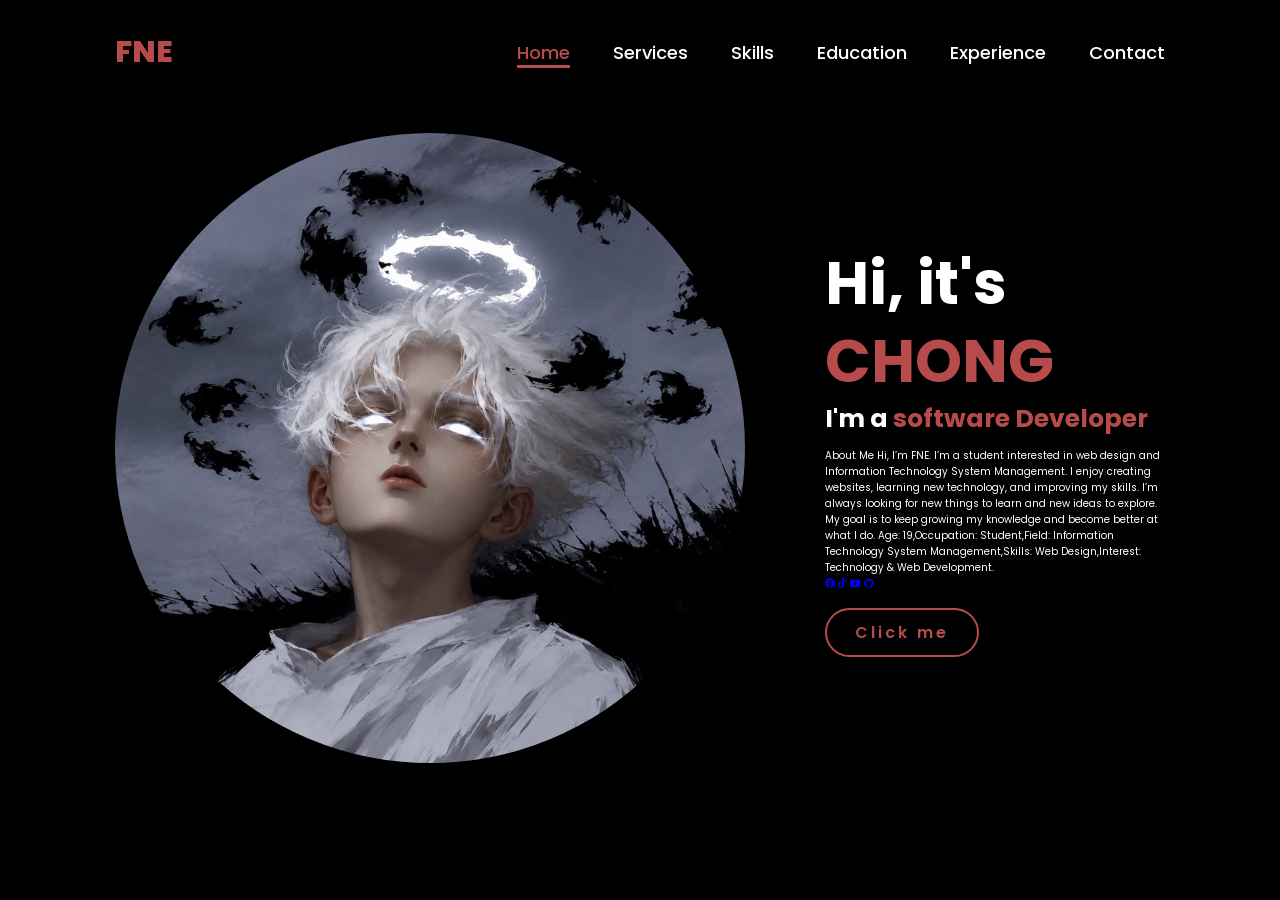
==== index.html @ 31593e94 "Add files via upload" ====
<!DOCTYPE html>
<html lang="en">
<head>
    <meta charset="UTF-8">
    <meta name="viewport" content="width=device-width, initial-scale=1.0">
    <link rel="stylesheet" href="https://cdnjs.cloudflare.com/ajax/libs/font-awesome/6.5.2/css/all.min.css">
    <link rel="stylesheet" href="style.css">
    <title>Portfolio Website</title>
    <iframe src="Audio.mp3" allow="autoplay" style="display:none" id="iframeAudio"></iframe>
</head>
<body>
    <header>
        <a href="#" class="logo">FNE</a>

        <nav>
           <a href="#" class="active"> Home</a>
           <a href="#" >Services</a>
           <a href="#" >Skills</a>
           <a href="#" >Education</a>
           <a href="#" >Experience</a>
           <a href="#" >Contact</a>
        </nav>
    </header>
    <section class="home">
        <div class="home-img">
            <img src="main.jpg" alt="">
        </div>
        <div class="home-content">
            <h1>Hi, it's<span> CHONG</span></h1>
            <h3 class="typing-text">I'm a <span></span></h3>
            <p>About Me

Hi, I’m FNE. I’m a student interested in web design and Information Technology System Management. I enjoy creating websites, learning new technology, and improving my skills.
I’m always looking for new things to learn and new ideas to explore. My goal is to keep growing my knowledge and become better at what I do. Age: 19,Occupation: Student,Field: Information Technology System Management,Skills: Web Design,Interest: Technology & Web Development.</p>
            <div class="social_icons">
                <a href="https://www.facebook.com/profile.php?id=100078451383620&mibextid=9R9pXO"><i class="fa-brands fa-facebook"></i></a>
                <a href="https://www.tiktok.com/@chong_fox?is_from_webapp=1&sender_device=pc"><i class="fa-brands fa-tiktok"></i></a>
                <a href="https://youtube.com/@chong_Fox?si=JwWrrCIn8scsiDGR"><i class="fa-brands fa-youtube"></i></a>
                <a href="https://github.com"><i class="fa-brands fa-github"></i></a>
            </div>
            <br>
            <a href="https://discord.gg/NR728aMjKQ" class="btn">Click me</a>
        </div>
    </section>
</body>
</html>
---- style.css ----
@import url('https://fonts.googleapis.com/css2?family=Poppins:wght@100;200;300;400;500;600&display=swap');

*{
    margin: 0;
    padding: 0;
    box-sizing: border-box;
    text-decoration: none;
    border: none;
    outline: none;
    font-family: 'Poppins', sans-serif;
}

html{
    font-size: 62.5%;
}

body{
    width: 100%;
    height: 100vh;
    overflow-x: hidden;
    background-color: black;
    color: white;
}

header{
    margin-top: 20px;
    position: fixed;
    top: 0;
    left: 0;
    width: 100%;
    padding: 1rem 9%;
    background-color: transparent;
    filter: drop-shadow(10px);
    display: flex;
    justify-content: space-between;
    align-items: center;
    z-index: 100;
}

.logo{
    font-size: 3rem;
    color: #b74b4b;
    font-weight: 800;
    cursor: pointer;
    transition: 0.5s ease;
}

.logo:hover{
    transform: scale(1.1);
}

nav a{
    font-size: 1.8rem;
    color: white;
    margin-left: 4rem;
    font-weight: 500;
    transition: 0.3s ease;
    border-bottom: 3px solid transparent;
}

nav a:hover,
nav a.active{
    color: #b74b4b;
    border-bottom: 3px solid #b74b4b;
}

@media(max-width){
    nav{
        position: absolute;
        display: none;
        top: 0;
        right: 0;
        width: 40%;
        border-left: 3px solid #b74b4b;
        border-bottom: 3px solid #b74b4b;
        border-bottom-left-radius: 2rem;
        padding: 1rem solid;
        background-color: #161616;
        border-top: 0.1rem solid rgba(0,0,0,0.1);
    }

    nav.active{
        display: block;
    }

    nav a{
        display: block;
        font-size: 2rem;
        margin: 3rem 0;
    }

    nav a:hover
    nav a.active{
        padding: 1rem;
        border-radius: 0.5rem;
        border-bottom: 0.5rem solid #b74b4b;
    }
}

section{
    min-height: 100vh;
    padding: 5rem 9% 5rem;
}

.home{
    display: flex;
    justify-content: center;
    align-items: center;
    gap: 8rem;
    background-color: black;
}

.home .home-content h1{
    font-size: 6rem;
    font-weight: 700;
    line-height: 1.3;
}

span{
    color:#b74b4b
}

.home-content h3{
    font-size: 4rem;
    margin-bottom: 1rem;
    font-weight: 700;
}

.home-img{
    border-radius:50%;
}

.home-img img{
    position: relative;
    width: 32vw;
    border-radius: 50%;
    box-shadow: 0 0 25px solid #b74b4b;
    cursor: pointer;
    transition: 0.2s linear;
}

.home-img img:hover{
    font-size: 1.8rem;
    font-weight: 500;
}

.social-icons a{
    display: inline-flex;
    justify-content: center;
    align-items: center;
    width: 4rem;
    height: 4rem;
    background-color: transparent;
    border: 0.2rem solid #b74b4b;
    font-size: 2rem;
    border-radius: 50%;
    margin: 3rem 1.5rem 3rem 0;
    transition: 0.3s ease;
    color: #b74b4b;
}

.social-icons a:hover{
    color: black;
    transform: scale(1.3) translateY(-5px);
    background-color: #b74b4b;
    box-shadow:0 0 25px #b74b4b;
}

.btn{
    display: inline-block;
    padding: 1rem 2.8rem;
    background-color: black;
    border-radius: 4rem;
    font-size: 1.6rem;
    color: #b74b4b;
    letter-spacing: 0.3rem;
    font-weight: 600;
    border: 2px solid #b74b4b;
    transition: 0.3s ease;
    cursor: pointer;
}

.btn:hover{
    transform: scale3d(1.03);
    background-color: #b74b4b;
    color: black;
    box-shadow: 0 0 25px #b74b4b;
}

.typing-text{
    font-size: 34px;
    font-weight: 600;
    min-width: 280px;
}

.typing-text span{
    position: relative;
}

.typing-text span::before{
    content: "software Developer";
    color: #b74b4b;
    animation: words 20s infinite;
}

.typing-text span::after{
    content: "";
    background-color: black;
    position: absolute;
    width: calc(100% + 8px);
    height: 100%;
    border-left: 3px solid black;
    right: -8;
    animation: cursor 0.6s infinite;
}

@keyframes cursor{
    to{
        border-left: 3px solid #b74b4b;
    }
}

@keyframes words{
    0%, 20%{
        content: "Web Developer";
    }
    21%, 40%{
        content: "Software Developer";
    }
    41%, 60%{
        content: "Graphic Designer";
    }
    61%, 80%{
        content: "Youtuber";
    }
}

@media (max-width: 1000px){
    .home{
        gap:4rem;
    }
}

@media(max-width:995px){
    .home{
    flex-direction: column;
    margin: 5rem 4rem;
    }
}

.home .home-content h3{
    font-size: 2.5rem;
}

.home-content h1{
    font-size: 5rem;
}

.home-img img{
    width: 70vh;
}
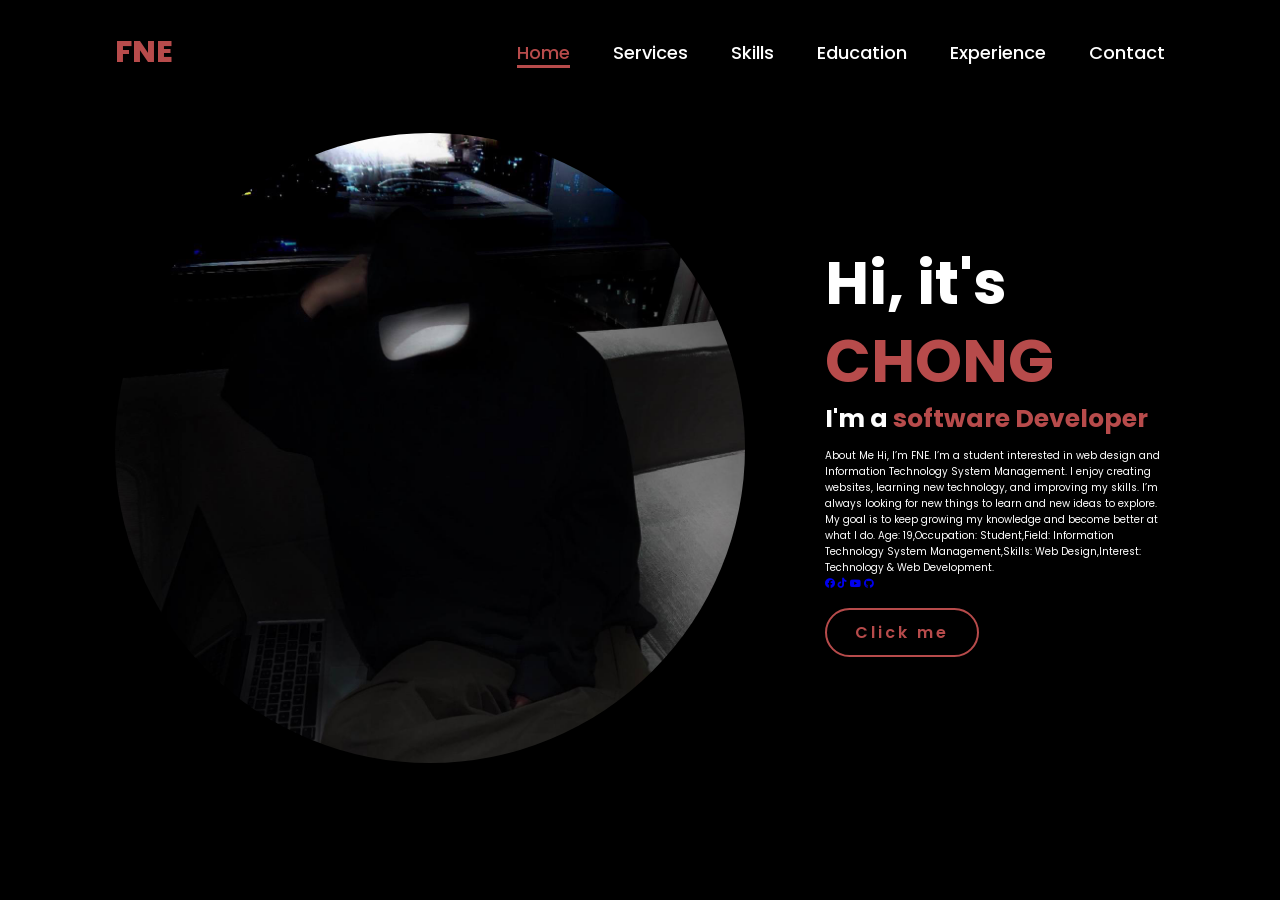
==== commit f923b1d2: "Fix image source and maintain HTML structure Updated image source in home section and ensured proper" ====
--- a/index.html
+++ b/index.html
@@ -23,7 +23,7 @@
     </header>
     <section class="home">
         <div class="home-img">
-            <img src="main.jpg" alt="">
+            <img src="2main.jpg" alt="">
         </div>
         <div class="home-content">
             <h1>Hi, it's<span> CHONG</span></h1>
@@ -43,4 +43,4 @@
         </div>
     </section>
 </body>
-</html>+</html>
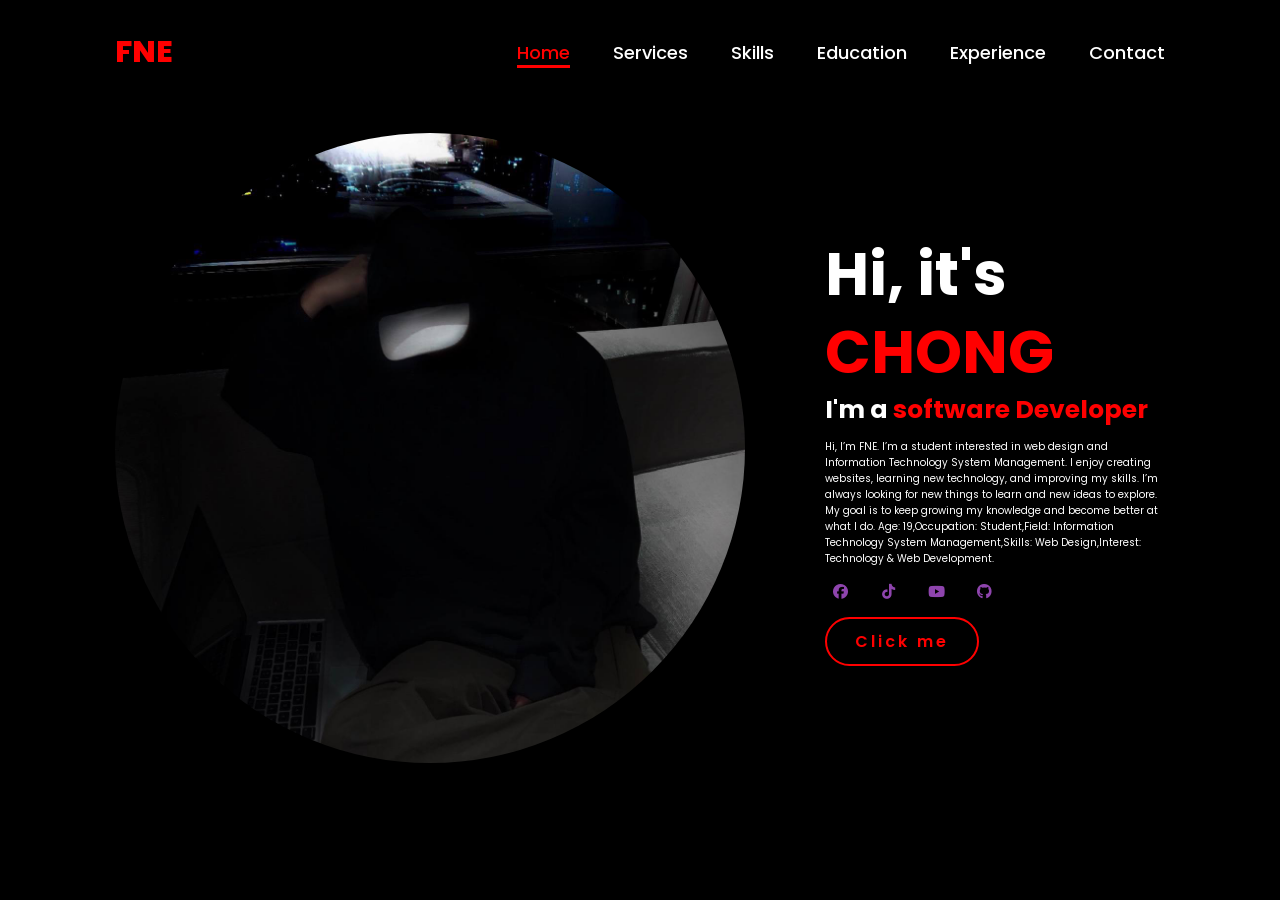
==== commit 6d269f64: "Update portfolio website" ====
--- a/index.html
+++ b/index.html
@@ -1,46 +1,47 @@
-<!DOCTYPE html>
-<html lang="en">
-<head>
-    <meta charset="UTF-8">
-    <meta name="viewport" content="width=device-width, initial-scale=1.0">
-    <link rel="stylesheet" href="https://cdnjs.cloudflare.com/ajax/libs/font-awesome/6.5.2/css/all.min.css">
-    <link rel="stylesheet" href="style.css">
-    <title>Portfolio Website</title>
-    <iframe src="Audio.mp3" allow="autoplay" style="display:none" id="iframeAudio"></iframe>
-</head>
-<body>
-    <header>
-        <a href="#" class="logo">FNE</a>
-
-        <nav>
-           <a href="#" class="active"> Home</a>
-           <a href="#" >Services</a>
-           <a href="#" >Skills</a>
-           <a href="#" >Education</a>
-           <a href="#" >Experience</a>
-           <a href="#" >Contact</a>
-        </nav>
-    </header>
-    <section class="home">
-        <div class="home-img">
-            <img src="2main.jpg" alt="">
-        </div>
-        <div class="home-content">
-            <h1>Hi, it's<span> CHONG</span></h1>
-            <h3 class="typing-text">I'm a <span></span></h3>
-            <p>About Me
-
-Hi, I’m FNE. I’m a student interested in web design and Information Technology System Management. I enjoy creating websites, learning new technology, and improving my skills.
-I’m always looking for new things to learn and new ideas to explore. My goal is to keep growing my knowledge and become better at what I do. Age: 19,Occupation: Student,Field: Information Technology System Management,Skills: Web Design,Interest: Technology & Web Development.</p>
-            <div class="social_icons">
-                <a href="https://www.facebook.com/profile.php?id=100078451383620&mibextid=9R9pXO"><i class="fa-brands fa-facebook"></i></a>
-                <a href="https://www.tiktok.com/@chong_fox?is_from_webapp=1&sender_device=pc"><i class="fa-brands fa-tiktok"></i></a>
-                <a href="https://youtube.com/@chong_Fox?si=JwWrrCIn8scsiDGR"><i class="fa-brands fa-youtube"></i></a>
-                <a href="https://github.com"><i class="fa-brands fa-github"></i></a>
-            </div>
-            <br>
-            <a href="https://discord.gg/NR728aMjKQ" class="btn">Click me</a>
-        </div>
-    </section>
-</body>
-</html>
+<!DOCTYPE html>
+<html lang="en">
+<head>
+    <meta charset="UTF-8">
+    <meta name="viewport" content="width=device-width, initial-scale=1.0">
+    <link rel="stylesheet" href="https://cdnjs.cloudflare.com/ajax/libs/font-awesome/6.5.2/css/all.min.css">
+    <link rel="stylesheet" href="style.css">
+    <title>Portfolio Website</title>
+    <audio id="background-music" autoplay loop>
+        <source src="audio.MP3" type="audio/mpeg">
+    </audio>
+    <script src="music.js"></script>
+</head>
+<body>
+    <header>
+        <a href="admin.html" class="logo">FNE</a>
+
+        <nav>
+           <a href="index.html" class="active"> Home</a>
+           <a href="services.html" >Services</a>
+           <a href="skills.html" >Skills</a>
+           <a href="Education.html" >Education</a>
+           <a href="Experience.html" >Experience</a>
+           <a href="Contact.html" >Contact</a>
+        </nav>
+    </header>
+    <section class="home">
+        <div class="home-img">
+            <img src="main.jpg" alt="">
+        </div>
+        <div class="home-content">
+            <h1>Hi, it's<span> CHONG</span></h1>
+            <h3 class="typing-text">I'm a <span></span></h3>
+            <p>Hi, I’m FNE. I’m a student interested in web design and Information Technology System Management. I enjoy creating websites, learning new technology, and improving my skills.
+I’m always looking for new things to learn and new ideas to explore. My goal is to keep growing my knowledge and become better at what I do. Age: 19,Occupation: Student,Field: Information Technology System Management,Skills: Web Design,Interest: Technology & Web Development.</p>
+            <div class="social_icons">
+                <a href="https://www.facebook.com/profile.php?id=100078451383620&mibextid=9R9pXO"><i class="fa-brands fa-facebook"></i></a>
+                <a href="https://www.tiktok.com/@chong_fox?is_from_webapp=1&sender_device=pc"><i class="fa-brands fa-tiktok"></i></a>
+                <a href="https://youtube.com/@chong_Fox?si=JwWrrCIn8scsiDGR"><i class="fa-brands fa-youtube"></i></a>
+                <a href="https://github.com"><i class="fa-brands fa-github"></i></a>
+            </div>
+            <a href="https://discord.gg/NR728aMjKQ" class="btn">Click me</a>
+        </div>
+    </section>
+<script src="navigation.js"></script>
+</body>
+</html>
--- a/style.css
+++ b/style.css
@@ -1,261 +1,590 @@
-@import url('https://fonts.googleapis.com/css2?family=Poppins:wght@100;200;300;400;500;600&display=swap');
-
-*{
-    margin: 0;
-    padding: 0;
-    box-sizing: border-box;
-    text-decoration: none;
-    border: none;
-    outline: none;
-    font-family: 'Poppins', sans-serif;
-}
-
-html{
-    font-size: 62.5%;
-}
-
-body{
-    width: 100%;
-    height: 100vh;
-    overflow-x: hidden;
-    background-color: black;
-    color: white;
-}
-
-header{
-    margin-top: 20px;
-    position: fixed;
-    top: 0;
-    left: 0;
-    width: 100%;
-    padding: 1rem 9%;
-    background-color: transparent;
-    filter: drop-shadow(10px);
-    display: flex;
-    justify-content: space-between;
-    align-items: center;
-    z-index: 100;
-}
-
-.logo{
-    font-size: 3rem;
-    color: #b74b4b;
-    font-weight: 800;
-    cursor: pointer;
-    transition: 0.5s ease;
-}
-
-.logo:hover{
-    transform: scale(1.1);
-}
-
-nav a{
-    font-size: 1.8rem;
-    color: white;
-    margin-left: 4rem;
-    font-weight: 500;
-    transition: 0.3s ease;
-    border-bottom: 3px solid transparent;
-}
-
-nav a:hover,
-nav a.active{
-    color: #b74b4b;
-    border-bottom: 3px solid #b74b4b;
-}
-
-@media(max-width){
-    nav{
-        position: absolute;
-        display: none;
-        top: 0;
-        right: 0;
-        width: 40%;
-        border-left: 3px solid #b74b4b;
-        border-bottom: 3px solid #b74b4b;
-        border-bottom-left-radius: 2rem;
-        padding: 1rem solid;
-        background-color: #161616;
-        border-top: 0.1rem solid rgba(0,0,0,0.1);
-    }
-
-    nav.active{
-        display: block;
-    }
-
-    nav a{
-        display: block;
-        font-size: 2rem;
-        margin: 3rem 0;
-    }
-
-    nav a:hover
-    nav a.active{
-        padding: 1rem;
-        border-radius: 0.5rem;
-        border-bottom: 0.5rem solid #b74b4b;
-    }
-}
-
-section{
-    min-height: 100vh;
-    padding: 5rem 9% 5rem;
-}
-
-.home{
-    display: flex;
-    justify-content: center;
-    align-items: center;
-    gap: 8rem;
-    background-color: black;
-}
-
-.home .home-content h1{
-    font-size: 6rem;
-    font-weight: 700;
-    line-height: 1.3;
-}
-
-span{
-    color:#b74b4b
-}
-
-.home-content h3{
-    font-size: 4rem;
-    margin-bottom: 1rem;
-    font-weight: 700;
-}
-
-.home-img{
-    border-radius:50%;
-}
-
-.home-img img{
-    position: relative;
-    width: 32vw;
-    border-radius: 50%;
-    box-shadow: 0 0 25px solid #b74b4b;
-    cursor: pointer;
-    transition: 0.2s linear;
-}
-
-.home-img img:hover{
-    font-size: 1.8rem;
-    font-weight: 500;
-}
-
-.social-icons a{
-    display: inline-flex;
-    justify-content: center;
-    align-items: center;
-    width: 4rem;
-    height: 4rem;
-    background-color: transparent;
-    border: 0.2rem solid #b74b4b;
-    font-size: 2rem;
-    border-radius: 50%;
-    margin: 3rem 1.5rem 3rem 0;
-    transition: 0.3s ease;
-    color: #b74b4b;
-}
-
-.social-icons a:hover{
-    color: black;
-    transform: scale(1.3) translateY(-5px);
-    background-color: #b74b4b;
-    box-shadow:0 0 25px #b74b4b;
-}
-
-.btn{
-    display: inline-block;
-    padding: 1rem 2.8rem;
-    background-color: black;
-    border-radius: 4rem;
-    font-size: 1.6rem;
-    color: #b74b4b;
-    letter-spacing: 0.3rem;
-    font-weight: 600;
-    border: 2px solid #b74b4b;
-    transition: 0.3s ease;
-    cursor: pointer;
-}
-
-.btn:hover{
-    transform: scale3d(1.03);
-    background-color: #b74b4b;
-    color: black;
-    box-shadow: 0 0 25px #b74b4b;
-}
-
-.typing-text{
-    font-size: 34px;
-    font-weight: 600;
-    min-width: 280px;
-}
-
-.typing-text span{
-    position: relative;
-}
-
-.typing-text span::before{
-    content: "software Developer";
-    color: #b74b4b;
-    animation: words 20s infinite;
-}
-
-.typing-text span::after{
-    content: "";
-    background-color: black;
-    position: absolute;
-    width: calc(100% + 8px);
-    height: 100%;
-    border-left: 3px solid black;
-    right: -8;
-    animation: cursor 0.6s infinite;
-}
-
-@keyframes cursor{
-    to{
-        border-left: 3px solid #b74b4b;
-    }
-}
-
-@keyframes words{
-    0%, 20%{
-        content: "Web Developer";
-    }
-    21%, 40%{
-        content: "Software Developer";
-    }
-    41%, 60%{
-        content: "Graphic Designer";
-    }
-    61%, 80%{
-        content: "Youtuber";
-    }
-}
-
-@media (max-width: 1000px){
-    .home{
-        gap:4rem;
-    }
-}
-
-@media(max-width:995px){
-    .home{
-    flex-direction: column;
-    margin: 5rem 4rem;
-    }
-}
-
-.home .home-content h3{
-    font-size: 2.5rem;
-}
-
-.home-content h1{
-    font-size: 5rem;
-}
-
-.home-img img{
-    width: 70vh;
+@import url('https://fonts.googleapis.com/css2?family=Poppins:wght@100;200;300;400;500;600&display=swap');
+
+*{
+    margin: 0;
+    padding: 0;
+    box-sizing: border-box;
+    text-decoration: none;
+    border: none;
+    outline: none;
+    font-family: 'Poppins', sans-serif;
+}
+
+html{
+    font-size: 62.5%;
+}
+
+body{
+    width: 100%;
+    height: 100vh;
+    overflow-x: hidden;
+    background-color: black;
+    color: white;
+}
+
+header{
+    margin-top: 20px;
+    position: fixed;
+    top: 0;
+    left: 0;
+    width: 100%;
+    padding: 1rem 9%;
+    background-color: transparent;
+    filter: drop-shadow(10px);
+    display: flex;
+    justify-content: space-between;
+    align-items: center;
+    z-index: 100;
+}
+
+.logo{
+    font-size: 3rem;
+    color: red;
+    font-weight: 800;
+    cursor: pointer;
+    transition: 0.5s ease;
+}
+
+.logo:hover{
+    transform: scale(1.1);
+}
+
+nav a{
+    font-size: 1.8rem;
+    color: white;
+    margin-left: 4rem;
+    font-weight: 500;
+    transition: 0.3s ease;
+    border-bottom: 3px solid transparent;
+}
+
+nav a:hover,
+nav a.active{
+    color: red;
+    border-bottom: 3px solid red;
+}
+
+@media(max-width){
+    nav{
+        position: absolute;
+        display: none;
+        top: 0;
+        right: 0;
+        width: 40%;
+        border-left: 3px solid red;
+        border-bottom: 3px solid red;
+        border-bottom-left-radius: 2rem;
+        padding: 1rem solid;
+        background-color: #161616;
+        border-top: 0.1rem solid rgba(0,0,0,0.1);
+    }
+
+    nav.active{
+        display: block;
+    }
+
+    nav a{
+        display: block;
+        font-size: 2rem;
+        margin: 3rem 0;
+    }
+
+    nav a:hover
+    nav a.active{
+        padding: 1rem;
+        border-radius: 0.5rem;
+        border-bottom: 0.5rem solid red;
+    }
+}
+
+section{
+    min-height: 100vh;
+    padding: 5rem 9% 5rem;
+}
+
+.home{
+    display: flex;
+    justify-content: center;
+    align-items: center;
+    gap: 8rem;
+    background-color: black;
+}
+
+.home .home-content h1{
+    font-size: 6rem;
+    font-weight: 700;
+    line-height: 1.3;
+}
+
+span{
+    color:red
+}
+
+.home-content h3{
+    font-size: 4rem;
+    margin-bottom: 1rem;
+    font-weight: 700;
+}
+
+.home-img{
+    border-radius:50%;
+}
+
+.home-img img{
+    position: relative;
+    width: 32vw;
+    border-radius: 50%;
+    box-shadow: 0 0 25px solid red;
+    cursor: pointer;
+    transition: 0.2s linear;
+}
+
+.home-img img:hover{
+    font-size: 1.8rem;
+    font-weight: 500;
+}
+
+.social_icons a{
+    display: inline-flex;
+    justify-content: center;
+    align-items: center;
+    width: 5rem;
+    height: 5rem;
+    background-color: transparent;
+    border: none;
+    font-size: 2.5rem;
+    border-radius: 50%;
+    margin: 1rem 1.5rem 0 0;
+    transition: 0.3s ease;
+    color: #8e44ad;
+}
+
+.social_icons a:hover{
+    color: black;
+    transform: scale(1.3) translateY(-5px);
+    background-color: #8e44ad;
+    box-shadow:0 0 25px #8e44ad;
+}
+
+.social_icons{
+    margin-bottom: 1rem;
+}
+
+.btn{
+    display: inline-block;
+    padding: 1rem 2.8rem;
+    background-color: black;
+    border-radius: 4rem;
+    font-size: 1.6rem;
+    color: red;
+    letter-spacing: 0.3rem;
+    font-weight: 600;
+    border: 2px solid red;
+    transition: 0.3s ease;
+    cursor: pointer;
+}
+
+.btn:hover{
+    transform: scale3d(1.03);
+    background-color: red;
+    color: black;
+    box-shadow: 0 0 25px red;
+}
+
+.typing-text{
+    font-size: 34px;
+    font-weight: 600;
+    min-width: 280px;
+}
+
+.typing-text span{
+    position: relative;
+}
+
+.typing-text span::before{
+    content: "software Developer";
+    color: red;
+    animation: words 20s infinite;
+}
+
+.typing-text span::after{
+    content: "";
+    background-color: black;
+    position: absolute;
+    width: calc(100% + 8px);
+    height: 100%;
+    border-left: 3px solid black;
+    right: -8;
+    animation: cursor 0.6s infinite;
+}
+
+@keyframes cursor{
+    to{
+        border-left: 3px solid red;
+    }
+}
+
+@keyframes words{
+    0%, 20%{
+        content: "Web Developer";
+    }
+    21%, 40%{
+        content: "Software Developer";
+    }
+    41%, 60%{
+        content: "Graphic Designer";
+    }
+    61%, 80%{
+        content: "Youtuber";
+    }
+}
+
+@media (max-width: 1000px){
+    .home{
+        gap:4rem;
+    }
+}
+
+@media(max-width:995px){
+    .home{
+    flex-direction: column;
+    margin: 5rem 4rem;
+    }
+}
+
+.home .home-content h3{
+    font-size: 2.5rem;
+}
+
+.home-content h1{
+    font-size: 5rem;
+}
+
+.home-img img{
+    width: 70vh;
+}
+
+.social_icons a {
+    width: 3rem;
+    height: 3rem;
+    font-size: 1.5rem;
+}
+
+.services-page{
+    min-height: 100vh;
+    padding: 14rem 9% 6rem;
+    text-align: center;
+}
+
+.services-page h1{
+    font-size: 5rem;
+    margin-bottom: 5rem;
+}
+
+.services-list{
+    display: grid;
+    grid-template-columns: repeat(3, 1fr);
+    gap: 2.5rem;
+}
+
+.service-card{
+    padding: 3rem 2rem;
+    border: 0.2rem solid #8e44ad;
+    background-color: #161616;
+    transition: 0.3s ease;
+}
+
+.service-card:hover{
+    transform: translateY(-0.8rem);
+    box-shadow: 0 0 2.5rem #8e44ad;
+}
+
+.service-card i{
+    color: #8e44ad;
+    font-size: 4rem;
+    margin-bottom: 1.5rem;
+}
+
+.service-card h2{
+    font-size: 2.4rem;
+    margin-bottom: 1rem;
+}
+
+.service-card p{
+    color: #dddddd;
+    font-size: 1.5rem;
+    line-height: 1.6;
+}
+
+@media(max-width: 995px){
+    .services-list{
+        grid-template-columns: 1fr;
+    }
+}
+
+.skills-page{
+    min-height: 100vh;
+    padding: 14rem 9% 6rem;
+    text-align: center;
+}
+
+.skills-page h1{
+    font-size: 5rem;
+    margin-bottom: 5rem;
+}
+
+.skills-list{
+    display: grid;
+    grid-template-columns: repeat(3, 1fr);
+    gap: 2.5rem;
+}
+
+.skill-card{
+    padding: 3rem 2rem;
+    border: 0.2rem solid #8e44ad;
+    background-color: #161616;
+    transition: 0.3s ease;
+}
+
+.skill-card:hover{
+    transform: translateY(-0.8rem);
+    box-shadow: 0 0 2.5rem #8e44ad;
+}
+
+.skill-card i{
+    color: #8e44ad;
+    font-size: 4rem;
+    margin-bottom: 1.5rem;
+}
+
+.skill-card h2{
+    font-size: 2.4rem;
+    margin-bottom: 1rem;
+}
+
+.skill-card p{
+    color: #dddddd;
+    font-size: 1.5rem;
+    line-height: 1.6;
+}
+
+@media(max-width: 995px){
+    .skills-list{
+        grid-template-columns: 1fr;
+    }
+}
+
+.content-page{
+    min-height: 100vh;
+    padding: 14rem 9% 6rem;
+    text-align: center;
+}
+
+.content-page h1{
+    font-size: 5rem;
+    margin-bottom: 5rem;
+}
+
+.content-panel{
+    max-width: 75rem;
+    margin: 0 auto;
+    padding: 3rem;
+    border: 0.2rem solid #8e44ad;
+    background-color: #161616;
+    transition: 0.3s ease;
+}
+
+.content-panel:hover{
+    transform: translateY(-0.8rem);
+    box-shadow: 0 0 2.5rem #8e44ad;
+}
+
+.content-panel i{
+    color: #8e44ad;
+    font-size: 4rem;
+    margin-bottom: 1.5rem;
+}
+
+.content-panel h2{
+    font-size: 2.4rem;
+    margin-bottom: 1rem;
+}
+
+.content-panel p{
+    color: #dddddd;
+    font-size: 1.6rem;
+    line-height: 1.6;
+    margin-top: 1rem;
+}
+
+.experience-list{
+    display: grid;
+    grid-template-columns: repeat(2, 1fr);
+    gap: 2.5rem;
+}
+
+.contact-form{
+    display: flex;
+    flex-direction: column;
+    gap: 1.5rem;
+    max-width: 65rem;
+    margin: 0 auto;
+}
+
+.contact-form input,
+.contact-form textarea{
+    width: 100%;
+    padding: 1.5rem;
+    color: white;
+    background-color: #161616;
+    border: 0.2rem solid #8e44ad;
+    border-radius: 1rem;
+    font-size: 1.6rem;
+    resize: vertical;
+}
+
+.contact-form .btn{
+    align-self: center;
+}
+
+.contact-socials a{
+    width: 5rem;
+    height: 5rem;
+    font-size: 2.5rem;
+    color: #8e44ad;
+    background-color: transparent;
+    border-radius: 0;
+}
+
+@media(max-width: 995px){
+    .experience-list{
+        grid-template-columns: 1fr;
+    }
+}
+
+.admin-page{
+    min-height: 100vh;
+    padding: 12rem 9% 6rem;
+}
+
+.admin-panel{
+    max-width: 100rem;
+    margin: 0 auto;
+    padding: 3rem;
+    border: 0.2rem solid #8e44ad;
+    background-color: #161616;
+}
+
+.admin-panel h1{
+    font-size: 4rem;
+    margin-bottom: 3rem;
+}
+
+#login-panel{
+    max-width: 60rem;
+    min-height: 45rem;
+    display: flex;
+    flex-direction: column;
+    justify-content: center;
+    border-radius: 0;
+    background-color: #161616;
+    backdrop-filter: none;
+    box-shadow: none;
+}
+
+.admin-form{
+    display: flex;
+    flex-direction: column;
+    gap: 1.5rem;
+    max-width: 45rem;
+    margin: 0 auto;
+}
+
+.admin-form input{
+    padding: 1.8rem;
+    color: white;
+    background-color: black;
+    border: 0.2rem solid #8e44ad;
+    border-radius: 0;
+    font-size: 1.8rem;
+}
+
+.admin-form .btn{
+    align-self: center;
+}
+
+.login-error{
+    min-height: 2.4rem;
+    color: #ff7777;
+    font-size: 1.5rem;
+    text-align: center;
+}
+
+.back-link{
+    color: #8e44ad;
+    font-size: 1.5rem;
+    text-align: center;
+}
+
+.back-link:hover{
+    color: #d8b4fe;
+}
+
+.admin-heading{
+    display: flex;
+    align-items: center;
+    justify-content: space-between;
+    gap: 2rem;
+}
+
+.admin-heading h1{
+    margin-bottom: 0;
+}
+
+.messages-table-wrapper{
+    overflow-x: auto;
+}
+
+.messages-table{
+    width: 100%;
+    margin: 2rem 0;
+    border-collapse: collapse;
+    font-size: 1.5rem;
+    text-align: left;
+}
+
+.messages-table th,
+.messages-table td{
+    padding: 1.5rem;
+    border: 0.1rem solid #8e44ad;
+    vertical-align: top;
+}
+
+.messages-table th{
+    color: #d8b4fe;
+}
+
+.empty-messages{
+    color: #dddddd;
+    font-size: 1.6rem;
+}
+
+.danger-button{
+    border-color: #b83232;
+    color: #ff7777;
+}
+
+@media(max-width: 600px){
+    .admin-page{
+        padding: 10rem 4% 4rem;
+    }
+
+    .admin-panel{
+        padding: 2rem;
+    }
+
+    .admin-heading{
+        align-items: flex-start;
+        flex-direction: column;
+    }
 }
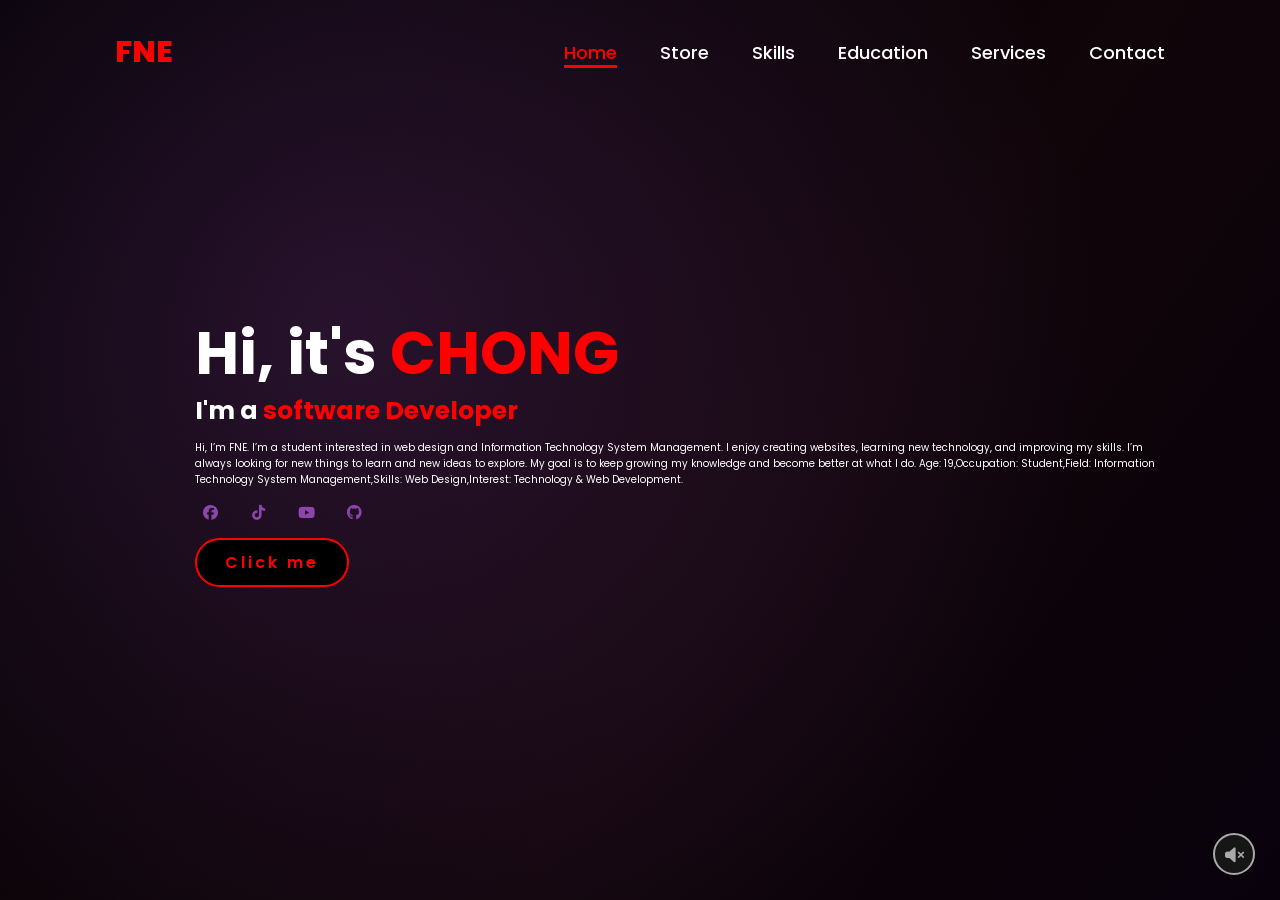
==== commit d1420525: "Update store services and music controls" ====
--- a/index.html
+++ b/index.html
@@ -6,7 +6,7 @@
     <link rel="stylesheet" href="https://cdnjs.cloudflare.com/ajax/libs/font-awesome/6.5.2/css/all.min.css">
     <link rel="stylesheet" href="style.css">
     <title>Portfolio Website</title>
-    <audio id="background-music" autoplay loop>
+    <audio id="background-music" autoplay loop preload="auto">
         <source src="audio.MP3" type="audio/mpeg">
     </audio>
     <script src="music.js"></script>
@@ -17,10 +17,10 @@
 
         <nav>
            <a href="index.html" class="active"> Home</a>
-           <a href="services.html" >Services</a>
+           <a href="services.html" >Store</a>
            <a href="skills.html" >Skills</a>
            <a href="Education.html" >Education</a>
-           <a href="Experience.html" >Experience</a>
+           <a href="Experience.html" >Services</a>
            <a href="Contact.html" >Contact</a>
         </nav>
     </header>
--- a/style.css
+++ b/style.css
@@ -19,7 +19,31 @@
     height: 100vh;
     overflow-x: hidden;
     background-color: black;
+    background-image: radial-gradient(circle at 15% 20%, rgba(142, 68, 173, 0.24), transparent 32%),
+                      radial-gradient(circle at 85% 75%, rgba(255, 0, 0, 0.16), transparent 30%),
+                      linear-gradient(125deg, #000000, #100509, #05000d, #000000);
+    background-size: 180% 180%;
+    animation: background-drift 18s ease-in-out infinite alternate;
     color: white;
+}
+
+@keyframes background-drift{
+    0%{
+        background-position: 0% 0%;
+    }
+    100%{
+        background-position: 100% 100%;
+    }
+}
+
+@media (prefers-reduced-motion: reduce){
+    body{
+        animation: none;
+    }
+
+    .home-img img{
+        animation: none;
+    }
 }
 
 header{
@@ -64,6 +88,45 @@
     border-bottom: 3px solid red;
 }
 
+.music-toggle{
+    position: fixed;
+    right: 2.5rem;
+    bottom: 2.5rem;
+    z-index: 101;
+    display: inline-flex;
+    align-items: center;
+    justify-content: center;
+    width: 4.2rem;
+    height: 4.2rem;
+    border: 0.2rem solid red;
+    border-radius: 50%;
+    background: #161616;
+    color: red;
+    font-size: 1.7rem;
+    cursor: pointer;
+    transition: 0.3s ease;
+}
+
+.music-toggle:hover,
+.music-toggle:focus-visible{
+    background: red;
+    color: black;
+    box-shadow: 0 0 2.5rem red;
+    transform: scale(1.08);
+}
+
+.music-toggle.is-muted{
+    color: #aaaaaa;
+    border-color: #aaaaaa;
+}
+
+@media(max-width: 600px){
+    .music-toggle{
+        right: 1.5rem;
+        bottom: 1.5rem;
+    }
+}
+
 @media(max-width){
     nav{
         position: absolute;
@@ -107,7 +170,7 @@
     justify-content: center;
     align-items: center;
     gap: 8rem;
-    background-color: black;
+    background-color: transparent;
 }
 
 .home .home-content h1{
@@ -134,9 +197,22 @@
     position: relative;
     width: 32vw;
     border-radius: 50%;
-    box-shadow: 0 0 25px solid red;
+    box-shadow: 0 0 2.5rem rgba(255, 0, 0, 0.7),
+                0 0 6rem rgba(142, 68, 173, 0.45);
     cursor: pointer;
+    animation: home-glow 3s ease-in-out infinite alternate;
     transition: 0.2s linear;
+}
+
+@keyframes home-glow{
+    0%{
+        box-shadow: 0 0 2.5rem rgba(255, 0, 0, 0.55),
+                    0 0 5rem rgba(142, 68, 173, 0.3);
+    }
+    100%{
+        box-shadow: 0 0 4rem rgba(255, 0, 0, 0.9),
+                    0 0 8rem rgba(142, 68, 173, 0.65);
+    }
 }
 
 .home-img img:hover{
@@ -203,24 +279,31 @@
 
 .typing-text span::before{
     content: "software Developer";
+    display: inline-block;
     color: red;
-    animation: words 20s infinite;
-}
-
-.typing-text span::after{
-    content: "";
-    background-color: black;
-    position: absolute;
-    width: calc(100% + 8px);
-    height: 100%;
-    border-left: 3px solid black;
-    right: -8;
-    animation: cursor 0.6s infinite;
-}
-
-@keyframes cursor{
-    to{
-        border-left: 3px solid red;
+    animation: words 10s infinite, role-motion 10s infinite;
+}
+
+@keyframes role-motion{
+    0%, 20%, 40%, 60%, 80%{
+        opacity: 0;
+        transform: translateX(-2rem) scale(0.92);
+        text-shadow: 0 0 0 transparent;
+    }
+    5%, 25%, 45%, 65%, 85%{
+        opacity: 1;
+        transform: translateX(0) scale(1);
+        text-shadow: 0 0 1.5rem rgba(255, 0, 0, 0.85);
+    }
+    18%, 38%, 58%, 78%, 98%{
+        opacity: 1;
+        transform: translateX(0) scale(1);
+        text-shadow: 0 0 0.8rem rgba(255, 0, 0, 0.5);
+    }
+    100%{
+        opacity: 0;
+        transform: translateX(2rem) scale(0.92);
+        text-shadow: 0 0 0 transparent;
     }
 }
 
@@ -236,6 +319,9 @@
     }
     61%, 80%{
         content: "Youtuber";
+    }
+    81%, 100%{
+        content: "Web Developer";
     }
 }
 
@@ -319,6 +405,190 @@
 @media(max-width: 995px){
     .services-list{
         grid-template-columns: 1fr;
+    }
+}
+
+.offer-grid{
+    display: grid;
+    grid-template-columns: repeat(3, minmax(0, 1fr));
+    gap: 2.5rem;
+    max-width: 150rem;
+    margin: 0 auto;
+}
+
+.offer-card{
+    width: 100%;
+    margin: 0;
+    padding: 3.5rem;
+    border: 0.2rem solid #8e44ad;
+    background-color: #161616;
+    text-align: left;
+    transition: 0.3s ease;
+}
+
+.money-offers{
+    grid-column: 1 / -1;
+    display: grid;
+    grid-template-columns: repeat(2, minmax(0, 1fr));
+    gap: 2.5rem;
+}
+
+#purchase-money,
+#purchase-forza-money{
+    width: 100%;
+    aspect-ratio: 16 / 9;
+    display: flex;
+    flex-direction: column;
+    min-height: 0;
+    overflow: hidden;
+    position: relative;
+    padding: 2.5rem;
+}
+
+.offer-card:hover{
+    transform: translateY(-0.8rem);
+    box-shadow: 0 0 2.5rem #8e44ad;
+}
+
+.offer-heading{
+    display: flex;
+    align-items: flex-start;
+    justify-content: space-between;
+    gap: 2rem;
+    padding-bottom: 2.5rem;
+    border-bottom: 0.1rem solid #454545;
+}
+
+.offer-label{
+    color: #d8b4fe;
+    font-size: 1.3rem;
+    letter-spacing: 0.2rem;
+    text-transform: uppercase;
+}
+
+.offer-card h2{
+    margin-top: 0.6rem;
+    font-size: 3rem;
+}
+
+.offer-price{
+    color: #ff4d4d;
+    font-size: 3rem;
+    white-space: nowrap;
+}
+
+.offer-features{
+    display: grid;
+    gap: 1.4rem;
+    margin: 2.5rem 0 3rem;
+    list-style: none;
+}
+
+.offer-features li{
+    color: #f1f1f1;
+    font-size: 1.7rem;
+}
+
+.money-packages{
+    grid-template-columns: repeat(2, minmax(0, 1fr));
+    gap: 0.8rem 2rem;
+    margin: 1.5rem 0 1.5rem;
+}
+
+.money-packages li{
+    display: grid;
+    grid-template-columns: 2rem 1fr auto;
+    align-items: center;
+    gap: 0.8rem;
+}
+
+.money-packages li i{
+    margin-right: 0;
+}
+
+.money-packages li strong{
+    color: #31d158;
+    font-size: 1.7rem;
+}
+
+.package-section-title{
+    margin-top: 1.5rem;
+    color: #d8b4fe;
+    font-size: 1.3rem;
+    letter-spacing: 0.2rem;
+    text-transform: uppercase;
+}
+
+.spin-packages{
+    margin-top: 0.8rem;
+    margin-bottom: 1.2rem;
+}
+
+.offer-bonuses{
+    grid-template-columns: repeat(3, minmax(0, 1fr));
+    gap: 0.8rem 1.5rem;
+    margin-top: 0;
+}
+
+#purchase-money .offer-button,
+#purchase-forza-money .offer-button{
+    position: absolute;
+    top: 3.5rem;
+    right: 2.5rem;
+    margin-top: 0;
+}
+
+.offer-features i{
+    margin-right: 1rem;
+    color: #31d158;
+}
+
+.offer-button{
+    display: block;
+    text-align: center;
+}
+
+@media(max-width: 600px){
+    .offer-grid{
+        grid-template-columns: 1fr;
+    }
+
+    #purchase-money,
+    #purchase-forza-money{
+        aspect-ratio: auto;
+        padding: 2.5rem 2rem;
+        overflow: visible;
+    }
+
+    .money-offers{
+        grid-template-columns: 1fr;
+    }
+
+    #purchase-money .money-packages,
+    #purchase-money .offer-bonuses,
+    #purchase-forza-money .money-packages{
+        grid-template-columns: 1fr;
+    }
+
+    #purchase-money .offer-button,
+    #purchase-forza-money .offer-button{
+        position: static;
+        margin-top: auto;
+    }
+
+    .offer-card{
+        padding: 2.5rem 2rem;
+    }
+
+    .offer-card h2,
+    .offer-price{
+        font-size: 2.4rem;
+    }
+}
+
+@media(min-width: 601px) and (max-width: 1100px){
+    .offer-grid{
+        grid-template-columns: repeat(2, minmax(0, 1fr));
     }
 }
 
@@ -465,6 +735,9 @@
 .admin-page{
     min-height: 100vh;
     padding: 12rem 9% 6rem;
+    display: flex;
+    flex-direction: column;
+    gap: 5rem;
 }
 
 .admin-panel{
